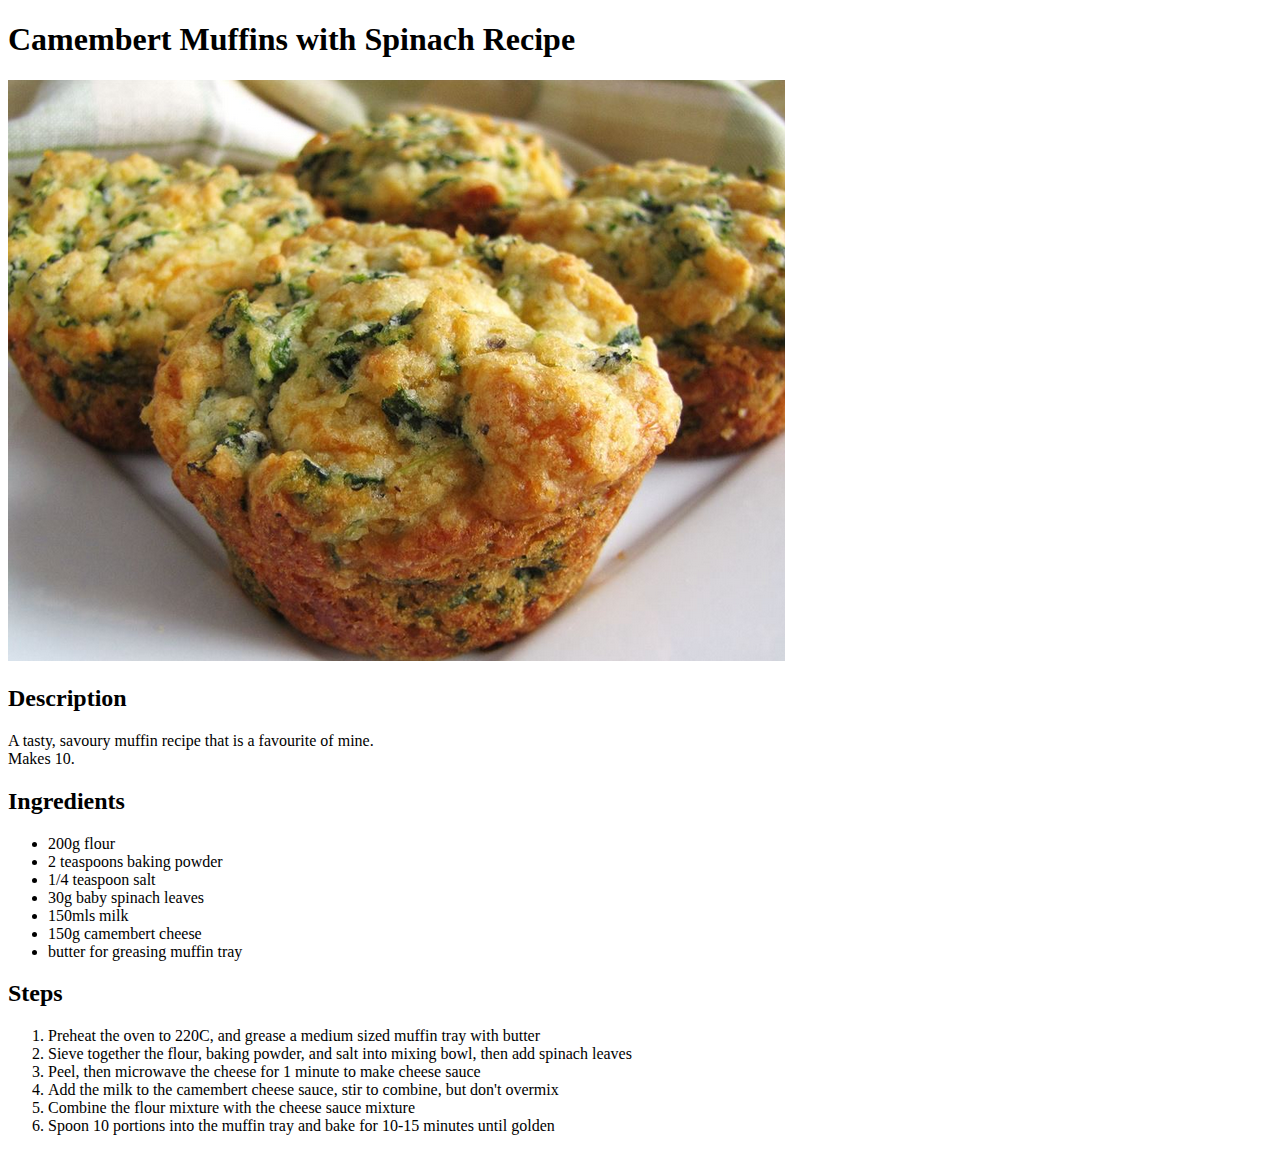
==== recipes/camembert-muffins.html @ a08ac4dd "Add more images to images file and link them to their respective recipe pages. Add new recipe pages " ====
<!DOCTYPE html>
<html lang="en">
<head>
    <meta charset="UTF-8">
    <title>Camembert Muffins Recipe</title>
</head>
<body>
<h1>Camembert Muffins with Spinach Recipe</h1>    
<img src="../images/muffins.png">
<h2>Description</h2>
<p>A tasty, savoury muffin recipe that is a favourite of mine.
    <br>Makes 10. 
</p>
<h2>Ingredients</h2>
<ul>
    <li>200g flour</li>
    <li>2 teaspoons baking powder</li>
    <li>1/4 teaspoon salt</li>
    <li>30g baby spinach leaves</li>
    <li>150mls milk</li>
    <li>150g camembert cheese</li>
    <li>butter for greasing muffin tray</li>
    </ul>
<h2>Steps</h2>
<ol>
    <li>Preheat the oven to 220C, and grease a medium sized muffin tray with butter</li>
    <li>Sieve together the flour, baking powder, and salt into mixing bowl, then add spinach leaves</li>
    <li>Peel, then microwave the cheese for 1 minute to make cheese sauce</li>
    <li>Add the milk to the camembert cheese sauce, stir to combine, but don't overmix</li>
    <li>Combine the flour mixture with the cheese sauce mixture</li>
    <li>Spoon 10 portions into the muffin tray and bake for 10-15 minutes until golden</li>
    </ol> 
</body>
</html>
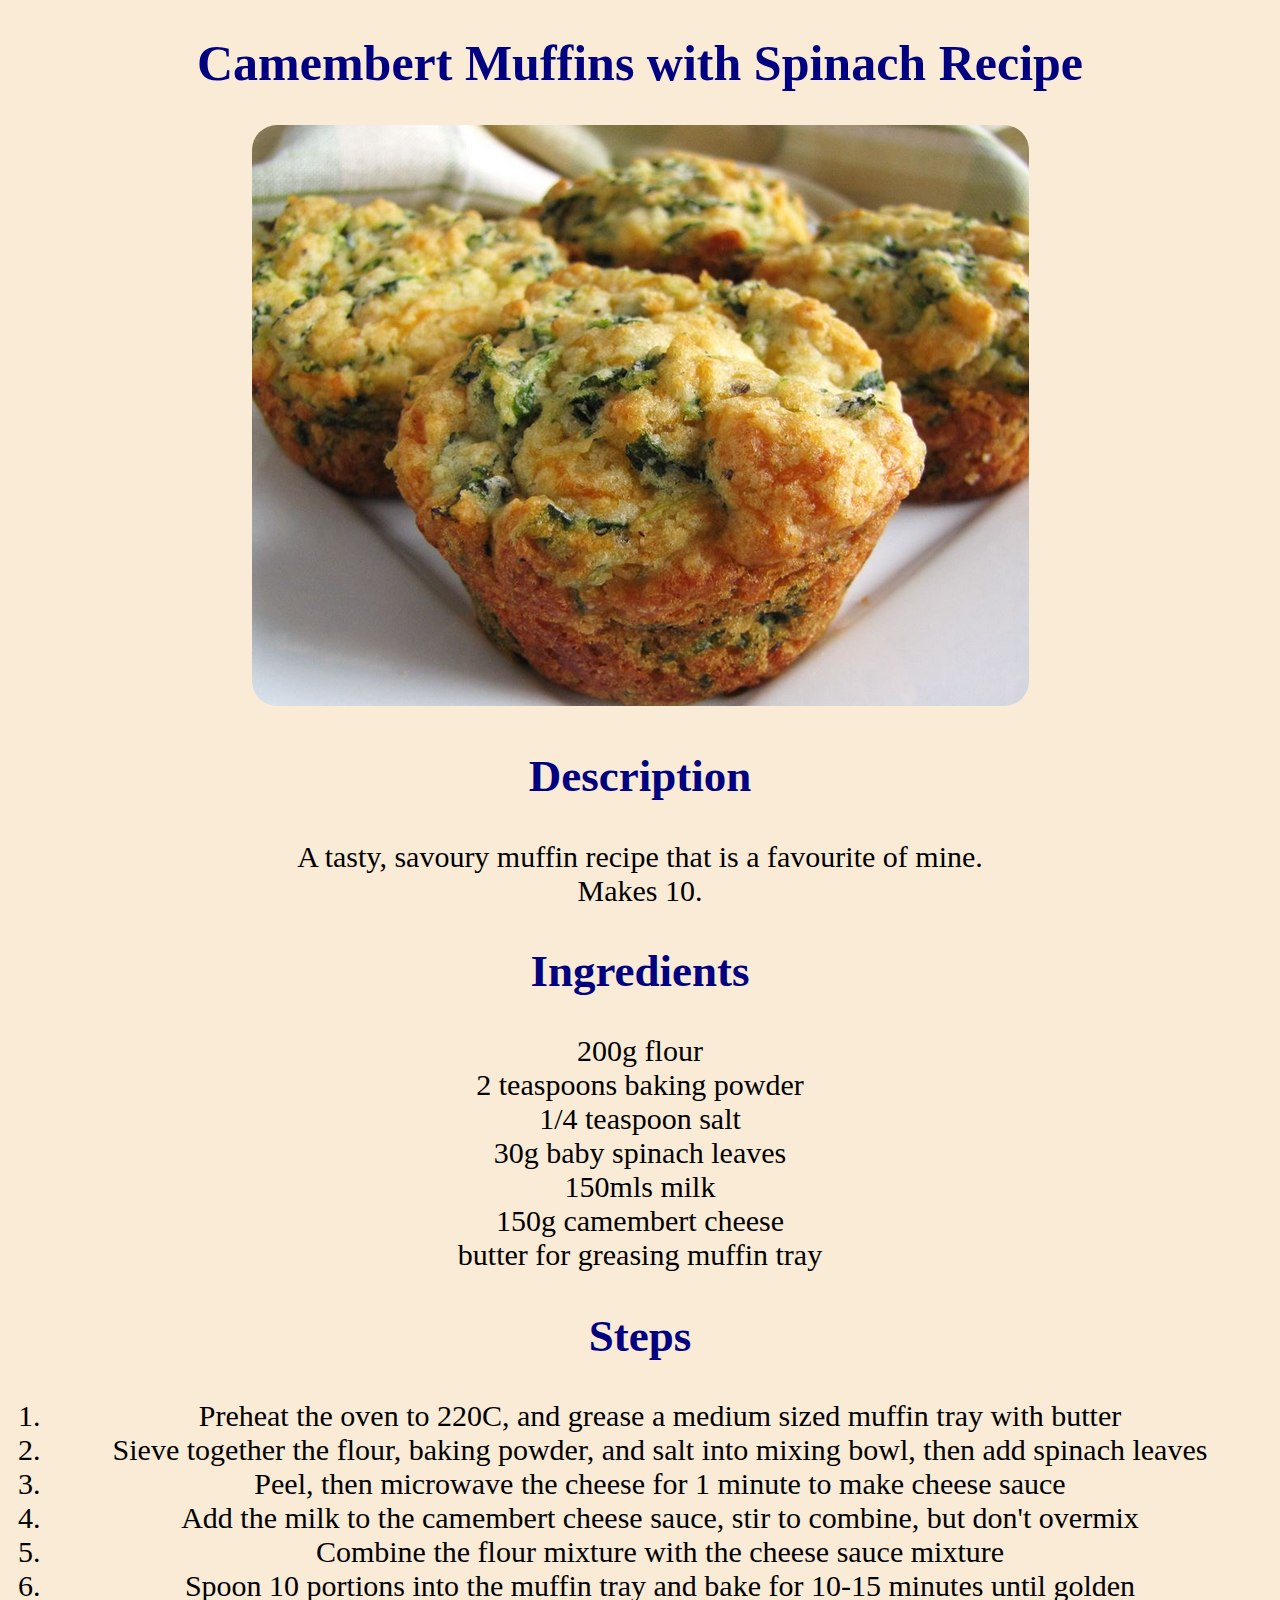
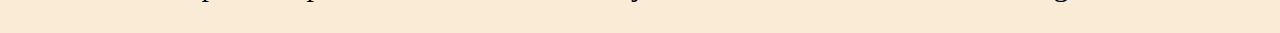
==== commit 48ef640b: "Add style.css, link to index.html and add style elements to all currently existing pages" ====
--- a/recipes/camembert-muffins.html
+++ b/recipes/camembert-muffins.html
@@ -3,6 +3,7 @@
 <head>
     <meta charset="UTF-8">
     <title>Camembert Muffins Recipe</title>
+    <link rel="stylesheet" href="../style.css">
 </head>
 <body>
 <h1>Camembert Muffins with Spinach Recipe</h1>    
--- a/style.css
+++ b/style.css
@@ -0,0 +1,37 @@
+ul {
+    list-style-type: none;
+    padding: 0;
+    margin: 0;
+}
+body {
+    font-family: Verdana;
+    font-size: 30px;
+    text-align: center;
+    background-color: antiquewhite;
+    color:black;
+}
+h1 {
+    font-size: 50px;
+}
+h2 {
+    font-size: 45px;
+}
+h1, h2 {
+    color:navy;
+}
+a {
+    background-color: rgb(240, 205, 224);
+  color: black;
+  border: 2px solid navy;
+  border-radius: 25px;
+  margin: 0.5cm;
+  padding: 5px 10px;
+  text-decoration: none;
+  display: inline-block;
+}
+a:visited {
+    color: black;
+}
+img{
+    border-radius: 25px;
+}